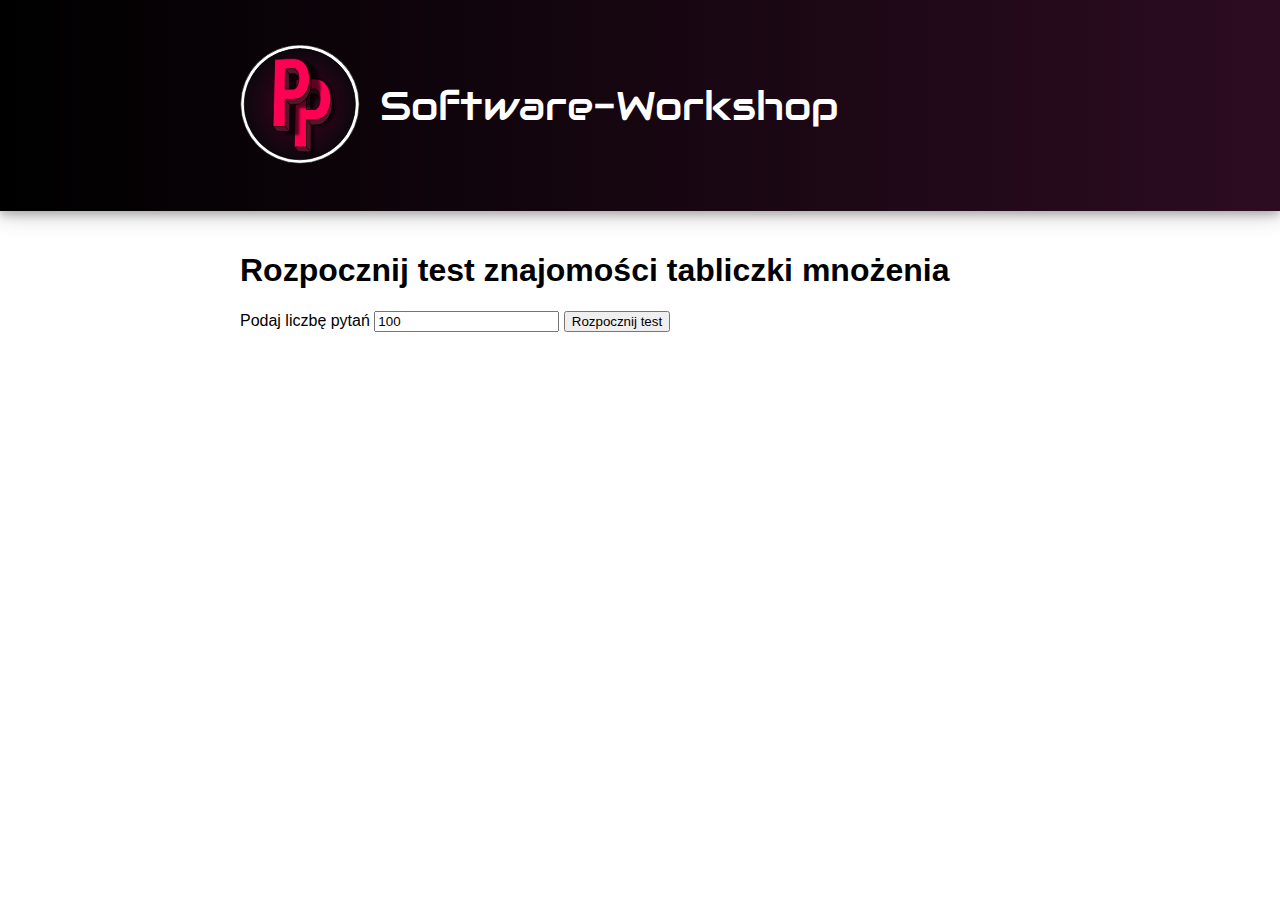
==== 9x7/index.html @ e9fceaf6 "multiply renamed to 9x7" ====
<!DOCTYPE html>
<html lang="en">

<head>
    <meta charset="UTF-8">
    <meta name="viewport" content="width=device-width, initial-scale=1.0">
    <title>PP-Workshop</title>
    <link rel="icon" type="image/x-icon" href="../resources/pp-workshop-PINK-SOLID-30px.png">
    <link rel="preconnect" href="https://fonts.googleapis.com">
    <link rel="preconnect" href="https://fonts.gstatic.com" crossorigin>
    <link rel="stylesheet" href="https://fonts.googleapis.com/css2?family=Great+Vibes&display=swap">
    <link rel="stylesheet" href="https://fonts.googleapis.com/css?family=Audiowide">
    <link rel="stylesheet" href="../style.css">
</head>

<body>
    <div class="top-bar">
        <div class="logo-name full-width">
            <a href="../index.html">
                <img class="logo" src="../resources/pp-workshop-solid-bg.svg" alt="PP-Workshop-logo">
            </a>
            <p class="name">Software-Workshop</p>
        </div>
    </div>

    <div class="content full-width">
        <h1 id="IdHeader"></h1>

        <label id="IdNrOfQuestionsLabel" for="IdNrOfQuestions"></label>
        <input id="IdNrOfQuestions" type="number" placeholder="100" />
        <button id="IdStartTest">Rozpocznij test</button>
    </div>

    <script src="index.js"></script>
</body>

</html>
---- style.css ----
* {
    box-sizing: border-box;
    font-family: Verdana, Geneva, Tahoma, sans-serif;
}

body {
    margin: 0;
}

.top-bar {
    overflow: hidden;
    background-image: linear-gradient(to right, #000000, #2c0c21);
    box-shadow: 0 4px 8px 0 rgba(0, 0, 0, 0.2), 0 6px 20px 0 rgba(0, 0, 0, 0.19);
}

.full-width {
    padding-left: 20px;
    padding-right: 20px;
    max-width: 840px;
    min-width: 340px;
}

.logo-name {
    margin: auto;
    display: flex;
    align-items: center;
    padding-top: 20px;
    padding-bottom: 20px;
}

.logo {
    max-width: 80px;
}

.name {
    font-family: "Audiowide", Verdana, Geneva, Tahoma, sans-serif;
    font-size: 30px;
    margin-left: 20px;
    color: white;
}

/* Special handling for bigger screens */
@media only screen and (min-width: 800px) {
    .logo-name {
        padding-top: 40px;
        padding-bottom: 40px;
    }

    .logo {
        max-width: 120px;
    }

    .name {
        font-size: 40px;
        margin-left: 20px;
    }
}

.content {
    padding-top: 20px;
    margin: auto;
}

.card {
    display: flex;
    box-shadow: 0 4px 8px 0 rgba(0, 0, 0, 0.2);
    transition: 0.3s;
    border-radius: 5px;

    text-decoration: none;
    outline-color: transparent;
    color: #000000;
}

.card:hover {
    box-shadow: 0 8px 16px 0 rgba(0, 0, 0, 0.2);
}

.card-img {
    flex: 1;
    background-color: rgb(51, 11, 41);
    width: 50%;
    /* max-height: 250px; */
    border-radius: 5px 0px 0px 5px;
}

.container {
    flex: 1;
    padding: 2px 16px;
    display: flex;
    flex-direction: column;
}

.description {
    margin-bottom: auto;

}

.start {
    text-align: right;
    text-decoration: underline;
}
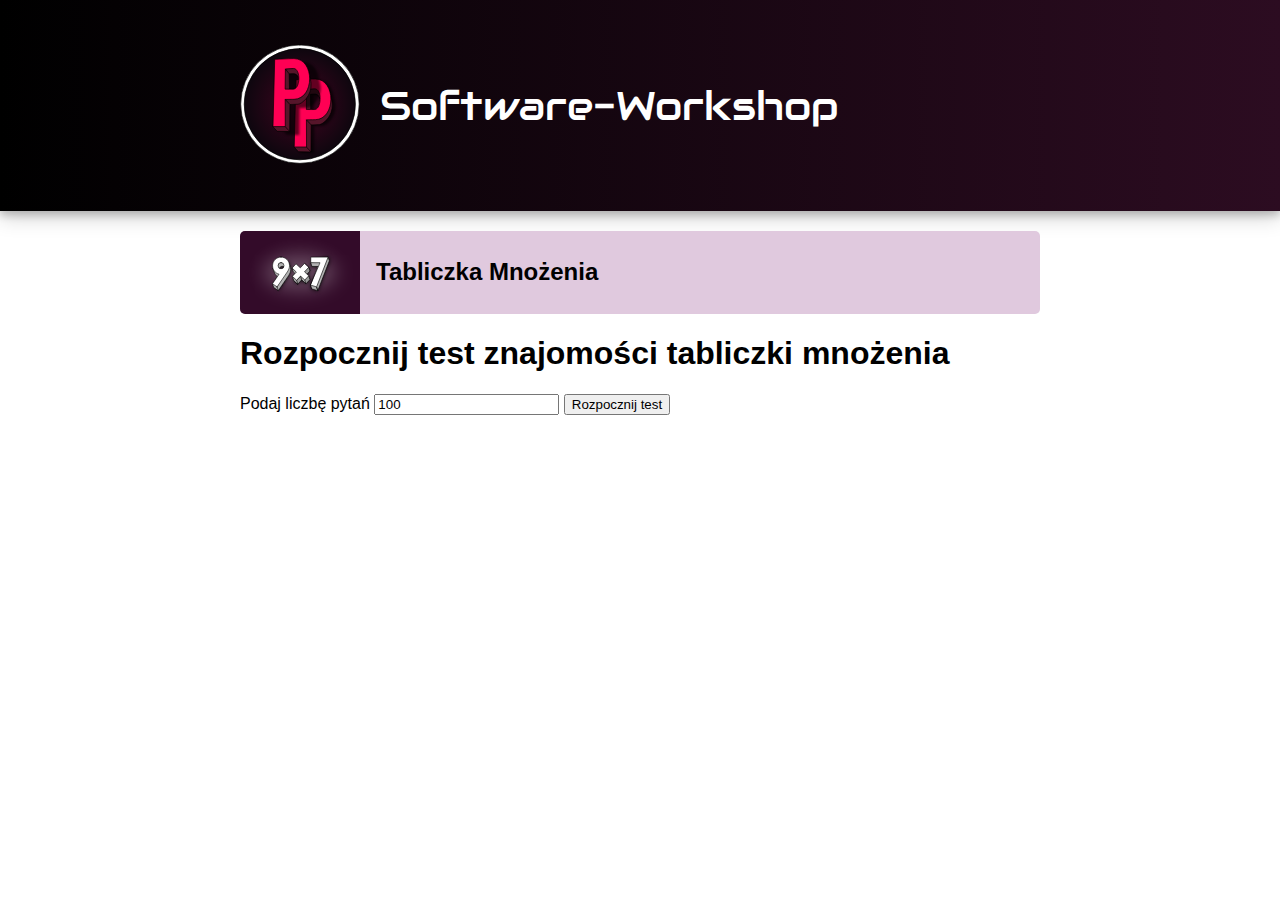
==== commit a43960c1: "view name as a card on top" ====
--- a/9x7/index.html
+++ b/9x7/index.html
@@ -5,7 +5,7 @@
     <meta charset="UTF-8">
     <meta name="viewport" content="width=device-width, initial-scale=1.0">
     <title>PP-Workshop</title>
-    <link rel="icon" type="image/x-icon" href="../resources/pp-workshop-PINK-SOLID-30px.png">
+    <link rel="icon" type="image/x-icon" href="../resources/pp-workshop-favicon.svg">
     <link rel="preconnect" href="https://fonts.googleapis.com">
     <link rel="preconnect" href="https://fonts.gstatic.com" crossorigin>
     <link rel="stylesheet" href="https://fonts.googleapis.com/css2?family=Great+Vibes&display=swap">
@@ -24,6 +24,14 @@
     </div>
 
     <div class="content full-width">
+
+        <div class="title-card">
+            <img src="../resources/9x7.svg" alt="9x7">
+            <div>
+                <h2><b>Tabliczka Mnożenia</b></h2>
+            </div>
+        </div>
+
         <h1 id="IdHeader"></h1>
 
         <label id="IdNrOfQuestionsLabel" for="IdNrOfQuestions"></label>
--- a/style.css
+++ b/style.css
@@ -76,27 +76,45 @@
     box-shadow: 0 8px 16px 0 rgba(0, 0, 0, 0.2);
 }
 
-.card-img {
+.card>img {
     flex: 1;
     background-color: rgb(51, 11, 41);
     width: 50%;
-    /* max-height: 250px; */
     border-radius: 5px 0px 0px 5px;
 }
 
-.container {
+.card>div {
     flex: 1;
     padding: 2px 16px;
     display: flex;
     flex-direction: column;
 }
 
-.description {
+.card>div>.description {
     margin-bottom: auto;
 
 }
 
-.start {
+.card>div>.start {
     text-align: right;
     text-decoration: underline;
+}
+
+.title-card {
+    display: flex;
+    border-radius: 5px;
+    background-color: rgb(224, 201, 222);
+}
+
+.title-card>img {
+    background-color: rgb(51, 11, 41);
+    width: 15%;
+    min-width: 100px;
+    border-radius: 5px 0px 0px 5px;
+}
+
+.title-card>div {
+    padding: 2px 16px;
+    margin-top: auto;
+    margin-bottom: auto;
 }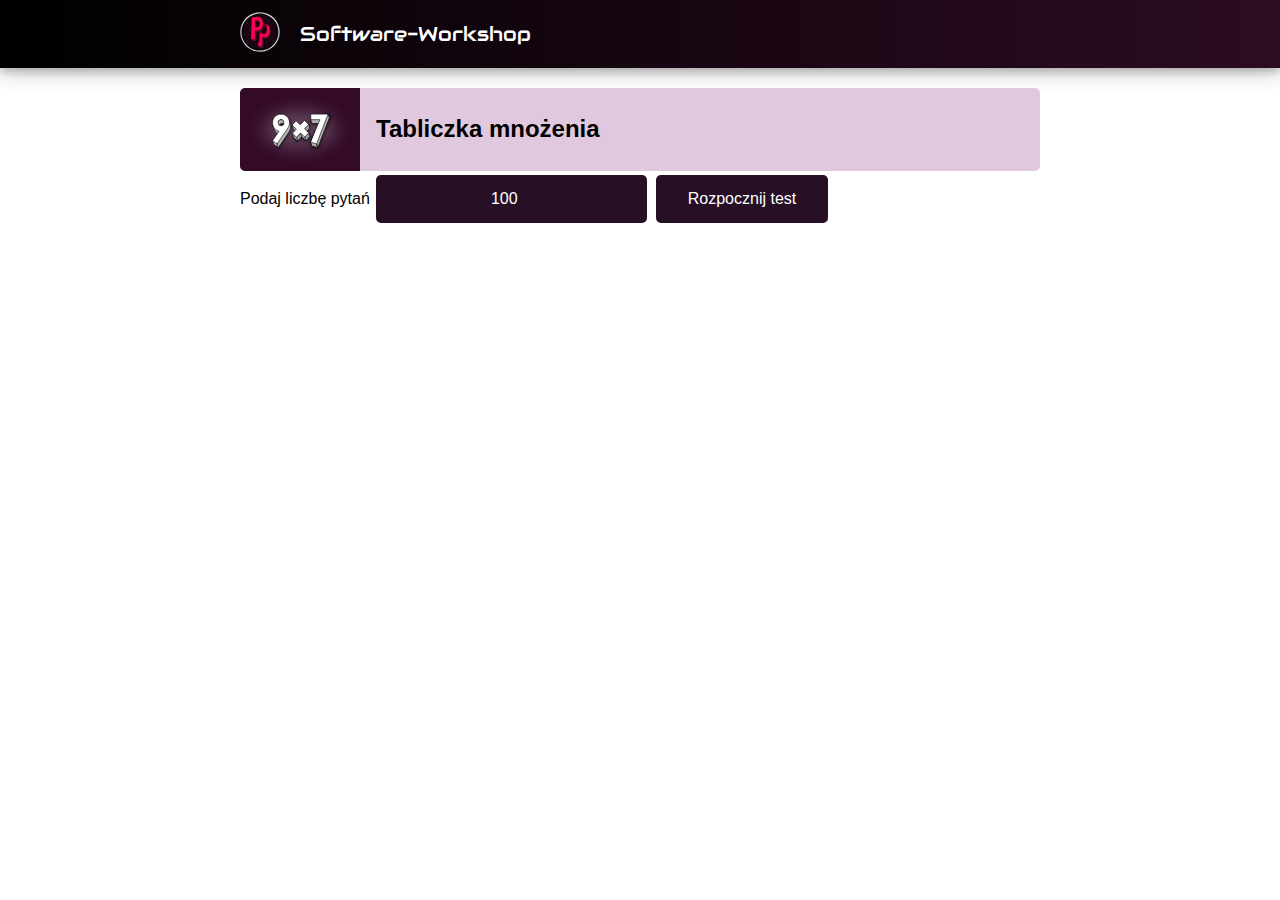
==== commit 8c1890a5: "better header and top-bar" ====
--- a/9x7/index.html
+++ b/9x7/index.html
@@ -11,15 +11,16 @@
     <link rel="stylesheet" href="https://fonts.googleapis.com/css2?family=Great+Vibes&display=swap">
     <link rel="stylesheet" href="https://fonts.googleapis.com/css?family=Audiowide">
     <link rel="stylesheet" href="../style.css">
+    <link rel="stylesheet" href="../header-short-style.css">
 </head>
 
 <body>
     <div class="top-bar">
-        <div class="logo-name full-width">
+        <div class="header full-width">
             <a href="../index.html">
                 <img class="logo" src="../resources/pp-workshop-solid-bg.svg" alt="PP-Workshop-logo">
             </a>
-            <p class="name">Software-Workshop</p>
+            <p>Software-Workshop</p>
         </div>
     </div>
 
@@ -28,15 +29,13 @@
         <div class="title-card">
             <img src="../resources/9x7.svg" alt="9x7">
             <div>
-                <h2><b>Tabliczka Mnożenia</b></h2>
+                <h2 id="IdHeader"><b>Tabliczka Mnożenia</b></h2>
             </div>
         </div>
 
-        <h1 id="IdHeader"></h1>
-
         <label id="IdNrOfQuestionsLabel" for="IdNrOfQuestions"></label>
-        <input id="IdNrOfQuestions" type="number" placeholder="100" />
-        <button id="IdStartTest">Rozpocznij test</button>
+        <input id="IdNrOfQuestions" class="button" type="number" placeholder="100" />
+        <button id="IdStartTest" class="button">Rozpocznij test</button>
     </div>
 
     <script src="index.js"></script>
--- a/style.css
+++ b/style.css
@@ -7,12 +7,6 @@
     margin: 0;
 }
 
-.top-bar {
-    overflow: hidden;
-    background-image: linear-gradient(to right, #000000, #2c0c21);
-    box-shadow: 0 4px 8px 0 rgba(0, 0, 0, 0.2), 0 6px 20px 0 rgba(0, 0, 0, 0.19);
-}
-
 .full-width {
     padding-left: 20px;
     padding-right: 20px;
@@ -20,45 +14,33 @@
     min-width: 340px;
 }
 
-.logo-name {
-    margin: auto;
-    display: flex;
-    align-items: center;
-    padding-top: 20px;
-    padding-bottom: 20px;
-}
-
-.logo {
-    max-width: 80px;
-}
-
-.name {
-    font-family: "Audiowide", Verdana, Geneva, Tahoma, sans-serif;
-    font-size: 30px;
-    margin-left: 20px;
-    color: white;
-}
-
-/* Special handling for bigger screens */
-@media only screen and (min-width: 800px) {
-    .logo-name {
-        padding-top: 40px;
-        padding-bottom: 40px;
-    }
-
-    .logo {
-        max-width: 120px;
-    }
-
-    .name {
-        font-size: 40px;
-        margin-left: 20px;
-    }
+.top-bar {
+    overflow: hidden;
+    background-image: linear-gradient(to right, #000000, #2c0c21);
+    box-shadow: 0 4px 8px 0 rgba(0, 0, 0, 0.2), 0 6px 20px 0 rgba(0, 0, 0, 0.19);
 }
 
 .content {
     padding-top: 20px;
     margin: auto;
+}
+
+.button {
+    background-color: #270f26;
+    border-radius: 5px;
+    border: none;
+    color: white;
+    padding: 15px 32px;
+    text-align: center;
+    text-decoration: none;
+    display: inline-block;
+    font-size: 16px;
+    margin: 4px 2px;
+    cursor: pointer;
+}
+
+.button:hover {
+    box-shadow: 0 8px 16px 0 rgba(0, 0, 0, 0.2);
 }
 
 .card {
--- a/header-short-style.css
+++ b/header-short-style.css
@@ -0,0 +1,18 @@
+.header {
+    margin: auto;
+    display: flex;
+    align-items: center;
+    padding-top: 1px;
+    padding-bottom: 1px;
+}
+
+.header .logo {
+    max-width: 40px;
+}
+
+.header p {
+    font-family: "Audiowide", Verdana, Geneva, Tahoma, sans-serif;
+    font-size: 20px;
+    margin-left: 20px;
+    color: white;
+}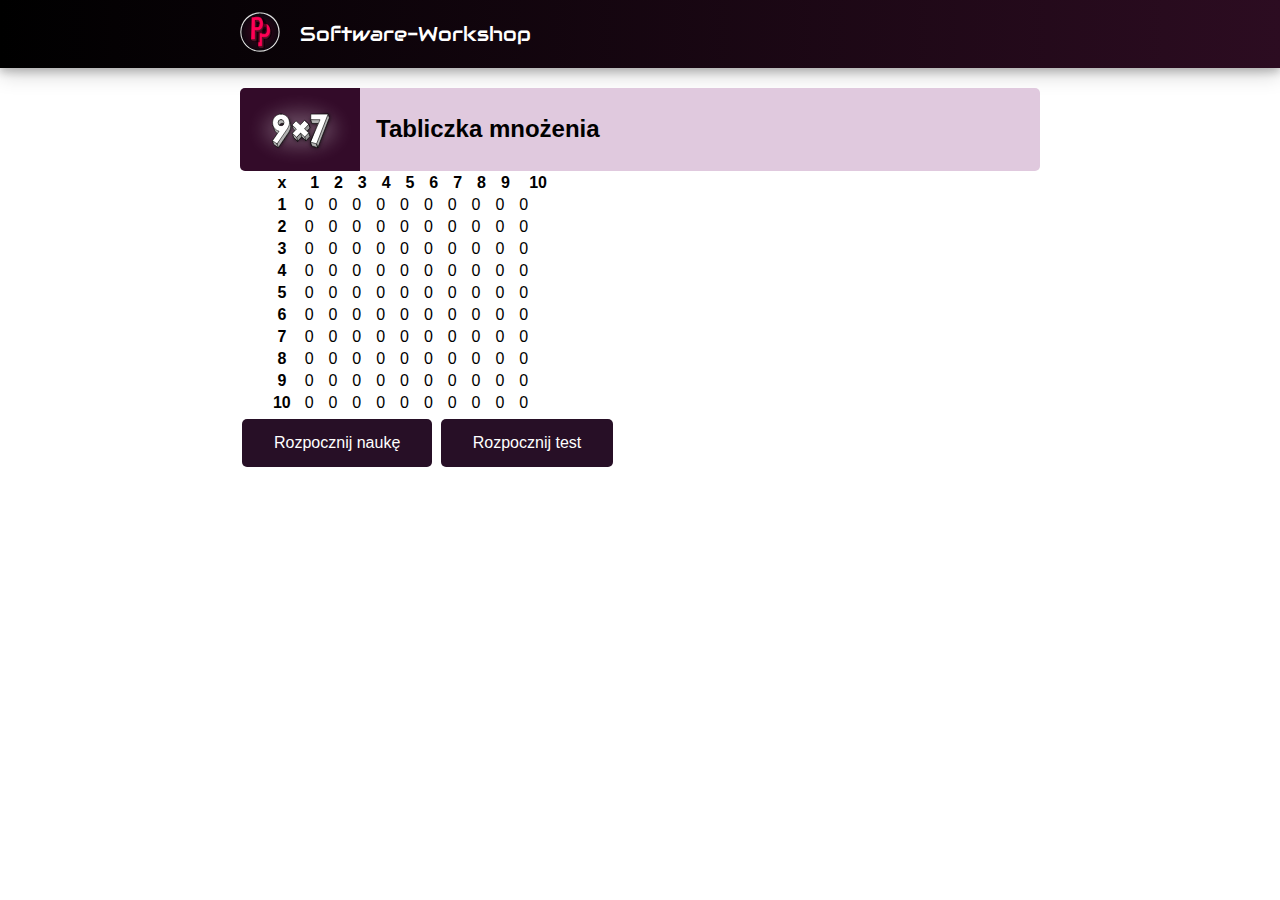
==== commit fa45ac5c: "better learning stats POC" ====
--- a/9x7/index.html
+++ b/9x7/index.html
@@ -29,12 +29,14 @@
         <div class="title-card">
             <img src="../resources/9x7.svg" alt="9x7">
             <div>
-                <h2 id="IdHeader"><b>Tabliczka Mnożenia</b></h2>
+                <h2 id="IdHeader"><b></b></h2>
             </div>
         </div>
 
-        <label id="IdNrOfQuestionsLabel" for="IdNrOfQuestions"></label>
-        <input id="IdNrOfQuestions" class="button" type="number" placeholder="100" />
+        <table id="IdSummary" class="full-width">
+        </table>
+
+        <button id="IdStartLearning" class="button">Rozpocznij naukę</button>
         <button id="IdStartTest" class="button">Rozpocznij test</button>
     </div>
 
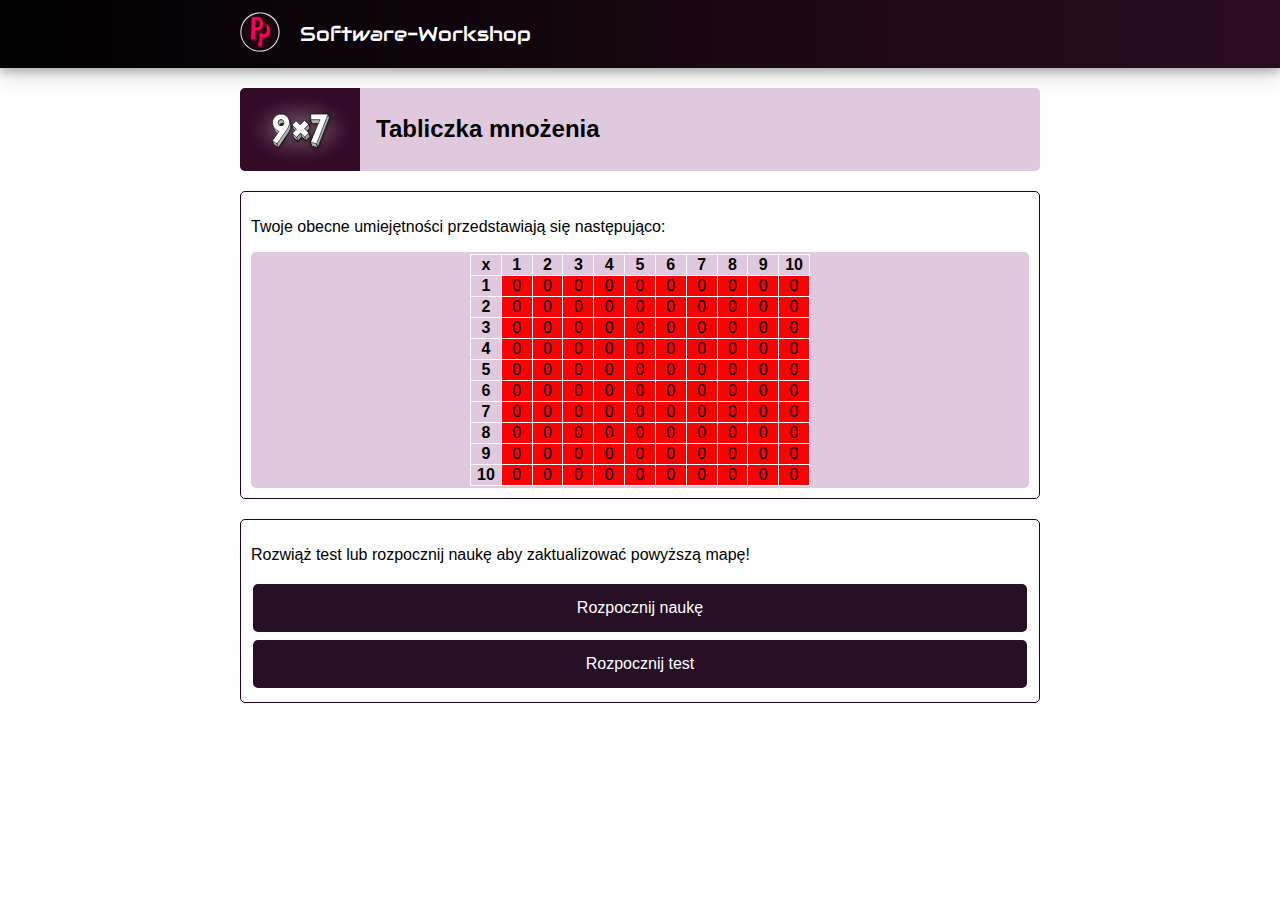
==== commit 22397869: "index styling improved" ====
--- a/9x7/index.html
+++ b/9x7/index.html
@@ -33,13 +33,24 @@
             </div>
         </div>
 
-        <table id="IdSummary" class="full-width">
-        </table>
+        <div class="content-card">
+            <p id="IdSummaryText"></p>
 
-        <button id="IdStartLearning" class="button">Rozpocznij naukę</button>
-        <button id="IdStartTest" class="button">Rozpocznij test</button>
+            <div class="fig">
+                <table id="IdSummary" class="full-width"></table>
+            </div>
+            </table>
+        </div>
+
+        <div class="content-card">
+            <p id="IdPromptForTestOrLesson"></p>
+
+            <button id="IdStartLearning" class="button">Rozpocznij naukę</button>
+            <button id="IdStartTest" class="button">Rozpocznij test</button>
+        </div>
     </div>
 
+    <script src="common-functions.js"></script>
     <script src="index.js"></script>
 </body>
 
--- a/style.css
+++ b/style.css
@@ -88,6 +88,17 @@
     background-color: rgb(224, 201, 222);
 }
 
+.content-card {
+    display: flex;
+    flex-direction: column;
+    margin-top: 20px;
+    padding: 10px;
+    border-radius: 5px;
+    border: #240024;
+    border-style: solid;
+    border-width: 1px;
+}
+
 .title-card>img {
     background-color: rgb(51, 11, 41);
     width: 15%;
@@ -99,4 +110,25 @@
     padding: 2px 16px;
     margin-top: auto;
     margin-bottom: auto;
+}
+
+.fig {
+    border-radius: 5px;
+    background-color: rgb(224, 201, 222);
+    padding-top: 2px;
+    padding-bottom: 2px;
+}
+
+table {
+    margin-left: auto;
+    margin-right: auto;
+}
+
+table,
+th,
+td {
+    border: 1px solid white;
+    border-collapse: collapse;
+    width: 8%;
+    text-align: center;
 }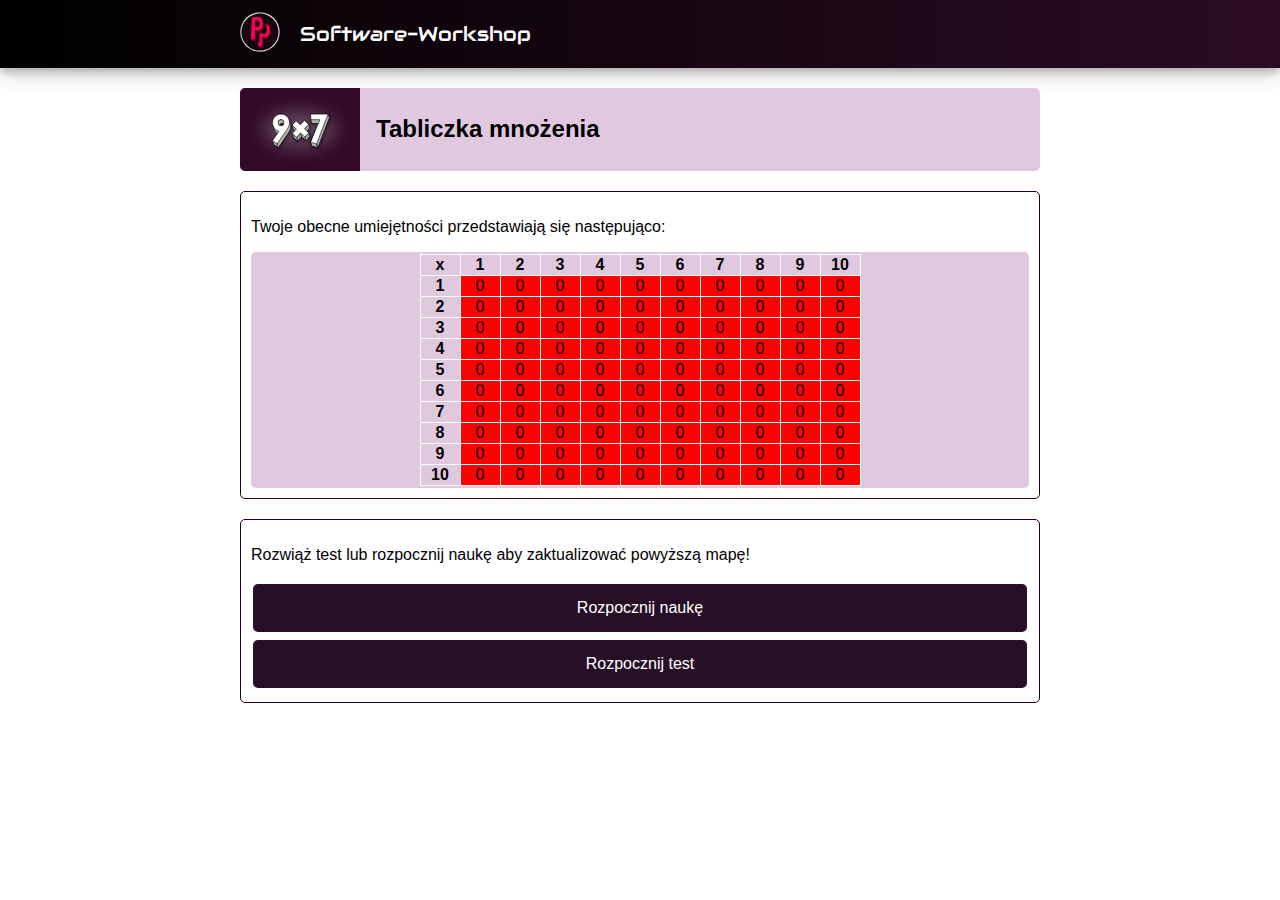
==== commit 1659de0f: "table styling fixed to better work on smaller device" ====
--- a/9x7/index.html
+++ b/9x7/index.html
@@ -37,7 +37,7 @@
             <p id="IdSummaryText"></p>
 
             <div class="fig">
-                <table id="IdSummary" class="full-width"></table>
+                <table id="IdSummary"></table>
             </div>
             </table>
         </div>
--- a/style.css
+++ b/style.css
@@ -115,8 +115,7 @@
 .fig {
     border-radius: 5px;
     background-color: rgb(224, 201, 222);
-    padding-top: 2px;
-    padding-bottom: 2px;
+    padding: 2px;
 }
 
 table {
@@ -129,6 +128,10 @@
 td {
     border: 1px solid white;
     border-collapse: collapse;
-    width: 8%;
     text-align: center;
+}
+
+th,
+td {
+    width: 40px;
 }